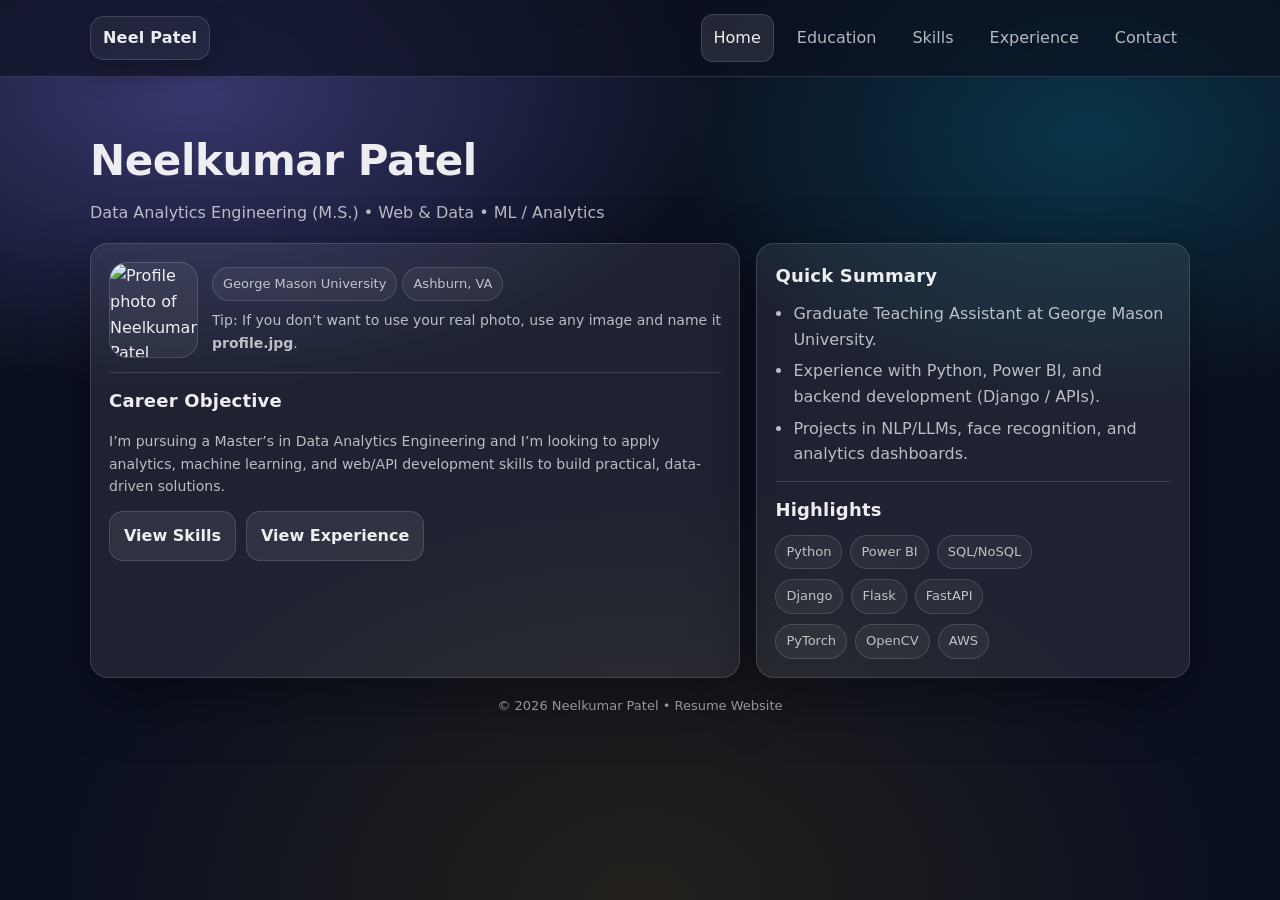
==== index.html @ 26c56287 "Add files via upload" ====
<!doctype html>
<html lang="en">
<head>
  <meta charset="utf-8" />
  <meta name="viewport" content="width=device-width,initial-scale=1" />
  <title>Neelkumar Patel | Resume Website</title>
  <link rel="stylesheet" href="styles.css" />
</head>

<body>
  <!-- NAV (copy same navbar on every page) -->
  <header class="nav">
    <div class="nav-inner">
      <div class="brand">Neel Patel</div>
      <nav class="nav-links">
        <a class="active" href="index.html">Home</a>
        <a href="education.html">Education</a>
        <a href="skills.html">Skills</a>
        <a href="experience.html">Experience</a>
        <a href="contact.html">Contact</a>
      </nav>
    </div>
  </header>

  <main class="container">
    <h1 class="page-title">Neelkumar Patel</h1>
    <p class="subtext">Data Analytics Engineering (M.S.) • Web & Data • ML / Analytics</p>

    <div class="grid">
      <section class="card">
        <div class="profile">
          <img class="avatar" src="assets/images/profile.jpg" alt="Profile photo of Neelkumar Patel" />
          <div>
            <div class="badge">George Mason University</div>
            <div class="badge">Ashburn, VA</div>
            <p class="small" style="margin:8px 0 0;">
              Tip: If you don’t want to use your real photo, use any image and name it <b>profile.jpg</b>.
            </p>
          </div>
        </div>

        <div class="hr"></div>

        <h2>Career Objective</h2>
        <p class="small">
          I’m pursuing a Master’s in Data Analytics Engineering and I’m looking to apply analytics, machine learning,
          and web/API development skills to build practical, data-driven solutions.
        </p>

        <div class="btn-row">
          <a class="btn" href="skills.html">View Skills</a>
          <a class="btn" href="experience.html">View Experience</a>
          <!-- Optional: if you upload your PDF resume into repo root, rename it resume.pdf -->
          <!-- <a class="btn" href="resume.pdf" target="_blank" rel="noopener">Download Resume (PDF)</a> -->
        </div>
      </section>

      <aside class="card">
        <h2>Quick Summary</h2>
        <ul class="list">
          <li>Graduate Teaching Assistant at George Mason University.</li>
          <li>Experience with Python, Power BI, and backend development (Django / APIs).</li>
          <li>Projects in NLP/LLMs, face recognition, and analytics dashboards.</li>
        </ul>

        <div class="hr"></div>

        <h2>Highlights</h2>
        <div class="kv">
          <div class="row"><span class="badge">Python</span><span class="badge">Power BI</span><span class="badge">SQL/NoSQL</span></div>
          <div class="row"><span class="badge">Django</span><span class="badge">Flask</span><span class="badge">FastAPI</span></div>
          <div class="row"><span class="badge">PyTorch</span><span class="badge">OpenCV</span><span class="badge">AWS</span></div>
        </div>
      </aside>
    </div>

    <p class="footer">© <span id="y"></span> Neelkumar Patel • Resume Website</p>
  </main>

  <script>
    document.getElementById("y").textContent = new Date().getFullYear();
  </script>
</body>
</html>
---- styles.css ----
/* =========================
   Neel Resume Website Styles
   ========================= */

:root{
  --bg: #0b1020;
  --card: rgba(255,255,255,0.08);
  --text: rgba(255,255,255,0.92);
  --muted: rgba(255,255,255,0.70);
  --border: rgba(255,255,255,0.14);
  --shadow: 0 20px 60px rgba(0,0,0,0.35);
}

* { box-sizing: border-box; }

html, body { height: 100%; }

body{
  margin: 0;
  font-family: system-ui, -apple-system, Segoe UI, Roboto, Arial, sans-serif;
  color: var(--text);
  line-height: 1.6;
  background:
    radial-gradient(900px 500px at 15% 10%, rgba(140, 130, 255, 0.35), transparent 60%),
    radial-gradient(700px 450px at 85% 15%, rgba(0, 220, 255, 0.18), transparent 60%),
    radial-gradient(900px 650px at 50% 100%, rgba(255, 180, 0, 0.10), transparent 65%),
    var(--bg);
}

a{ color: inherit; text-decoration: none; }
a:hover{ text-decoration: underline; }

.container{
  width: min(1100px, 92vw);
  margin: 0 auto;
  padding: 28px 0 60px;
}

/* Top Nav */
.nav{
  position: sticky;
  top: 0;
  z-index: 100;
  backdrop-filter: blur(14px);
  background: rgba(11, 16, 32, 0.65);
  border-bottom: 1px solid var(--border);
}

.nav-inner{
  width: min(1100px, 92vw);
  margin: 0 auto;
  padding: 14px 0;
  display: flex;
  align-items: center;
  gap: 14px;
}

.brand{
  font-weight: 800;
  letter-spacing: 0.2px;
  padding: 8px 12px;
  border: 1px solid var(--border);
  border-radius: 14px;
  background: rgba(255,255,255,0.05);
  box-shadow: 0 10px 30px rgba(0,0,0,0.25);
}

.nav-links{
  margin-left: auto;
  display: flex;
  gap: 10px;
  flex-wrap: wrap;
}

.nav-links a{
  padding: 10px 12px;
  border-radius: 12px;
  border: 1px solid transparent;
  color: var(--muted);
  transition: transform 180ms ease, background 180ms ease, border-color 180ms ease, color 180ms ease;
}

.nav-links a:hover{
  text-decoration: none;
  color: var(--text);
  background: rgba(255,255,255,0.07);
  border-color: var(--border);
  transform: translateY(-1px);
}

.nav-links a.active{
  color: var(--text);
  background: rgba(255,255,255,0.10);
  border: 1px solid var(--border);
}

/* Page Header */
.page-title{
  margin: 22px 0 6px;
  font-size: clamp(26px, 3.6vw, 42px);
  letter-spacing: -0.4px;
}

.subtext{
  color: var(--muted);
  margin-top: 0;
}

/* Layout helpers */
.grid{
  display: grid;
  grid-template-columns: 1.2fr 0.8fr;
  gap: 16px;
  margin-top: 18px;
}

@media (max-width: 880px){
  .grid{ grid-template-columns: 1fr; }
}

.card{
  background: var(--card);
  border: 1px solid var(--border);
  border-radius: 18px;
  box-shadow: var(--shadow);
  padding: 18px;
}

.card h2{
  margin: 0 0 10px;
  font-size: 18px;
  letter-spacing: 0.2px;
}

.kv{
  display: grid;
  gap: 10px;
}

.kv .row{
  display: flex;
  flex-wrap: wrap;
  gap: 8px;
  align-items: baseline;
}

.badge{
  display: inline-block;
  padding: 6px 10px;
  border-radius: 999px;
  border: 1px solid var(--border);
  background: rgba(255,255,255,0.05);
  color: var(--muted);
  font-size: 13px;
}

.btn{
  display: inline-flex;
  gap: 10px;
  align-items: center;
  justify-content: center;
  padding: 11px 14px;
  border-radius: 14px;
  border: 1px solid var(--border);
  background: rgba(255,255,255,0.08);
  transition: transform 180ms ease, background 180ms ease;
  text-decoration: none;
  font-weight: 650;
}

.btn:hover{
  text-decoration: none;
  transform: translateY(-1px);
  background: rgba(255,255,255,0.12);
}

.btn-row{
  display: flex;
  gap: 10px;
  flex-wrap: wrap;
  margin-top: 12px;
}

.list{
  margin: 0;
  padding-left: 18px;
  color: var(--muted);
}

.list li{ margin: 6px 0; }

.hr{
  height: 1px;
  background: var(--border);
  margin: 14px 0;
}

.profile{
  display: flex;
  gap: 14px;
  align-items: center;
}

.avatar{
  width: 96px;
  height: 96px;
  border-radius: 18px;
  object-fit: cover;
  border: 1px solid var(--border);
  background: rgba(255,255,255,0.06);
}

.small{
  font-size: 14px;
  color: var(--muted);
}

.footer{
  margin-top: 18px;
  text-align: center;
  color: rgba(255,255,255,0.55);
  font-size: 13px;
}
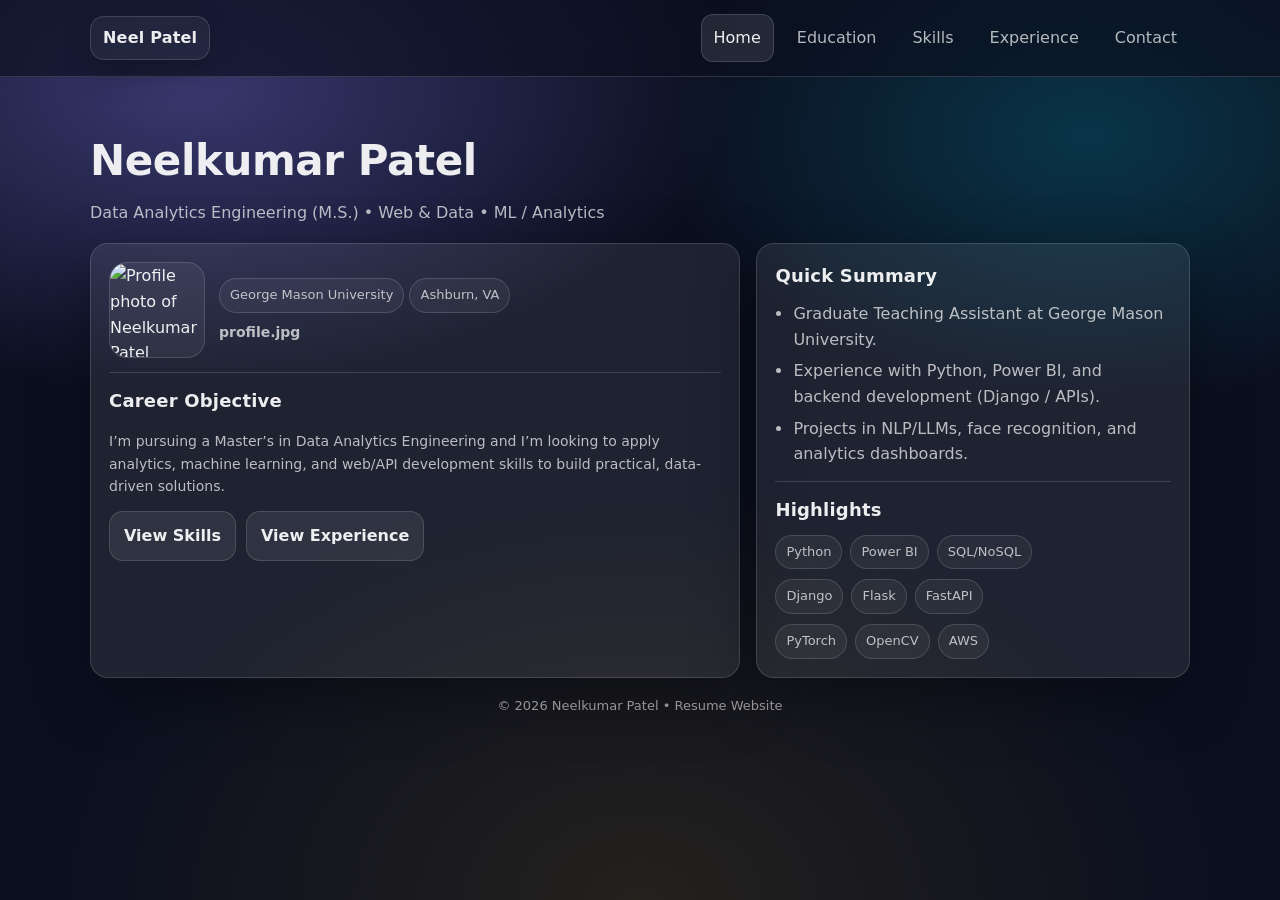
==== commit e915ca5f: "Update index.html" ====
--- a/index.html
+++ b/index.html
@@ -34,7 +34,7 @@
             <div class="badge">George Mason University</div>
             <div class="badge">Ashburn, VA</div>
             <p class="small" style="margin:8px 0 0;">
-              Tip: If you don’t want to use your real photo, use any image and name it <b>profile.jpg</b>.
+              <b>profile.jpg</b>
             </p>
           </div>
         </div>
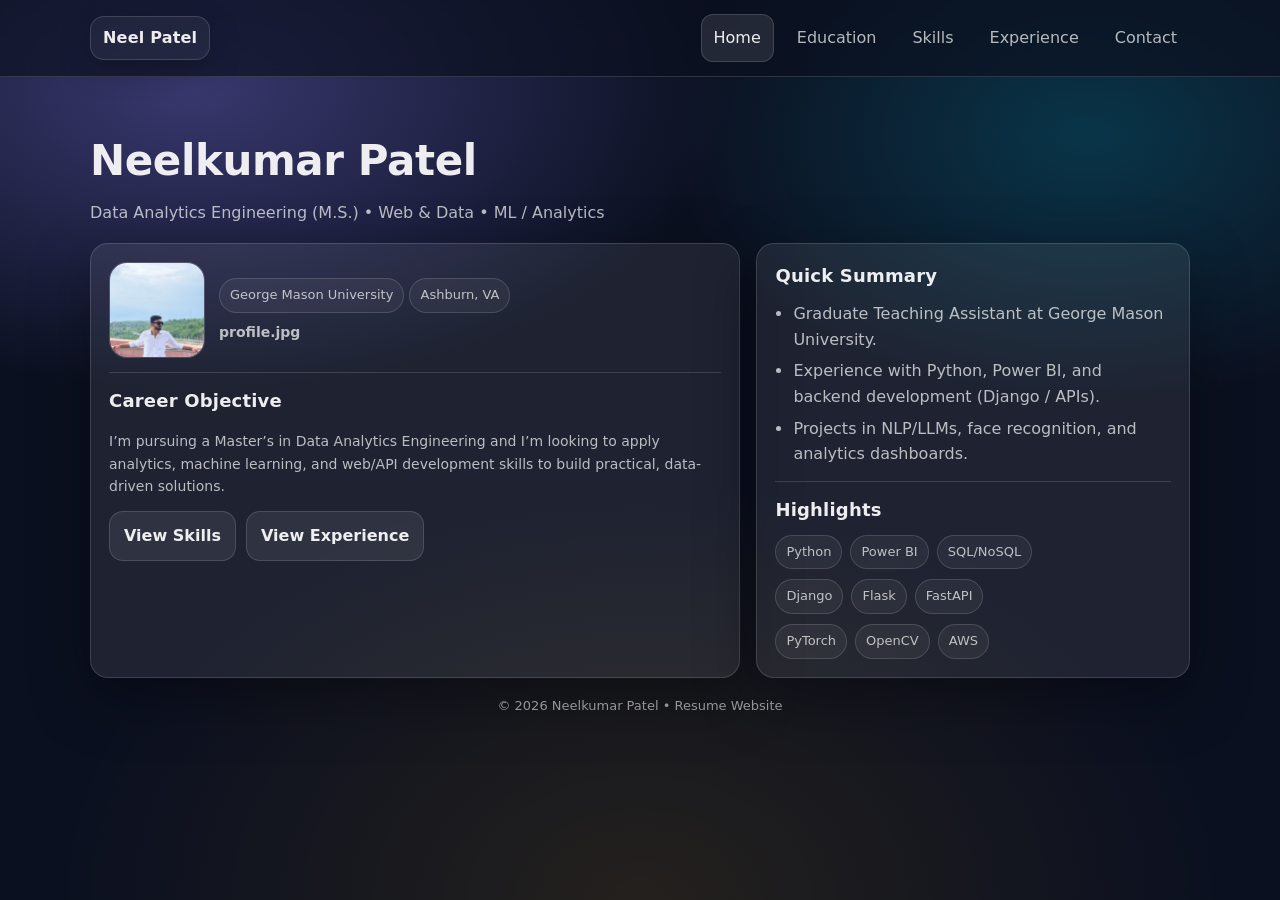
==== commit c0c9ef71: "Update index.html" ====
--- a/index.html
+++ b/index.html
@@ -29,7 +29,7 @@
     <div class="grid">
       <section class="card">
         <div class="profile">
-          <img class="avatar" src="assets/images/profile.jpg" alt="Profile photo of Neelkumar Patel" />
+          <img class="avatar" src="Images/profile.jpg" alt="Profile photo of Neelkumar Patel" />
           <div>
             <div class="badge">George Mason University</div>
             <div class="badge">Ashburn, VA</div>
